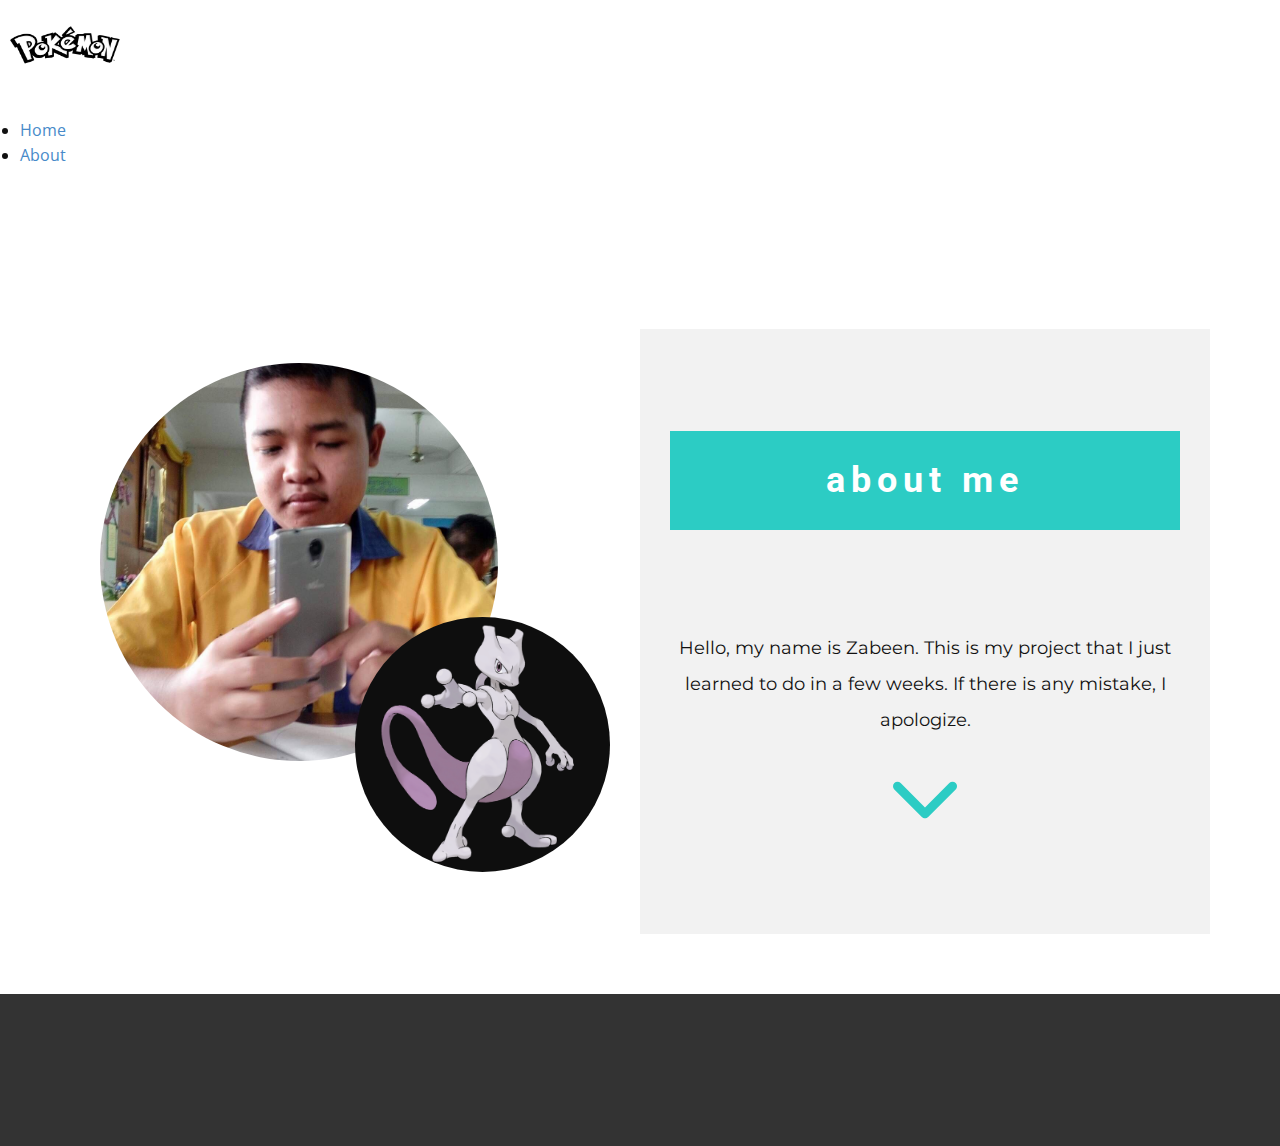
==== templates/About.html @ b77ee17d "last0" ====
<!DOCTYPE html>
<html style="font-size: 16px;">
  <head>
    <meta name="viewport" content="width=device-width, initial-scale=1.0">
    <meta charset="utf-8">
    <meta name="keywords" content="about me">
    <meta name="description" content="">
    <meta name="page_type" content="np-template-header-footer-from-plugin">
    <title>About</title>
    <link rel="stylesheet" href="../static/css/nicepage.css" media="screen">
<link rel="stylesheet" href="../static/css/Home.css" media="screen">
    <script class="u-script" type="text/javascript" src="../static/js/jquery.js" defer=""></script>
    <script class="u-script" type="text/javascript" src="../static/js/nicepage.js" defer=""></script>
    <meta name="generator" content="Nicepage 3.30.2, nicepage.com">
    <link id="u-theme-google-font" rel="stylesheet" href="https://fonts.googleapis.com/css?family=Roboto:100,100i,300,300i,400,400i,500,500i,700,700i,900,900i|Open+Sans:300,300i,400,400i,600,600i,700,700i,800,800i">
    <link id="u-page-google-font" rel="stylesheet" href="https://fonts.googleapis.com/css?family=Montserrat:100,100i,200,200i,300,300i,400,400i,500,500i,600,600i,700,700i,800,800i,900,900i">
    <link href="https://cdn.jsdelivr.net/npm/bootstrap@5.1.3/dist/css/bootstrap.min.css" rel="stylesheet" integrity="sha384-1BmE4kWBq78iYhFldvKuhfTAU6auU8tT94WrHftjDbrCEXSU1oBoqyl2QvZ6jIW3" crossorigin="anonymous">
    <script src="https://cdn.jsdelivr.net/npm/bootstrap@5.1.3/dist/js/bootstrap.bundle.min.js" integrity="sha384-ka7Sk0Gln4gmtz2MlQnikT1wXgYsOg+OMhuP+IlRH9sENBO0LRn5q+8nbTov4+1p" crossorigin="anonymous"></script>
    
    <script type="application/ld+json">{
		"@context": "http://schema.org",
		"@type": "Organization",
		"name": "980711",
		"logo": "images/default-logo.png"
}</script>
    <meta name="theme-color" content="#478ac9">
    <meta property="og:title" content="Home">
    <meta property="og:type" content="website">
  </head>
  <nav class="navbar navbar-expand-lg navbar navbar-dark bg-dark">
    <div class="container-fluid">
      <img src="../static/pokemon-logo-black-transparent.png" class="navbar-brand" href="#" width="130" height="90"></img>
      
      
    

      <div class="collapse navbar-collapse" id="navbarTogglerDemo03">
        <ul class="navbar-nav me-auto mb-2 mb-lg-0">
          <li class="nav-item">
            <a class="nav-link active" aria-current="page" href="/">Home</a>
          </li>

          <li class="nav-item">
            <a class="nav-link active" aria-current="page" href="/About">About</a>
          </li>
        </ul>

      </div>
    </div>
  </nav>
  <body class="u-body"><header class="u-clearfix u-header u-header" id="sec-79be"><div class="u-clearfix u-sheet u-valign-middle u-sheet-1">
        
              </div>
            </div>
            <div class="u-black u-menu-overlay u-opacity u-opacity-70"></div>
          </div>
        </nav>
      </div></header>
    <section class="u-align-left u-clearfix u-section-1" id="carousel_5154">
      <div class="u-clearfix u-sheet u-sheet-1">
        <div class="u-clearfix u-expanded-width u-layout-wrap u-layout-wrap-1">
          <div class="u-layout">
            <div class="u-layout-row">
              <div class="u-align-center u-container-style u-layout-cell u-shape-rectangle u-size-30 u-layout-cell-1">
                <div class="u-container-layout u-valign-middle-lg u-valign-middle-md u-valign-middle-sm u-valign-middle-xl u-container-layout-1">
                  <div alt="" class="u-image u-image-circle u-image-1" data-image-width="502" data-image-height="750"></div>
                  <div class="u-image u-image-circle u-image-2" alt="" data-image-width="1013" data-image-height="1500"></div>
                </div>
              </div>
              <div class="u-align-center u-container-style u-grey-5 u-layout-cell u-shape-rectangle u-size-30 u-layout-cell-2">
                <div class="u-container-layout u-valign-middle-lg u-valign-middle-md u-valign-middle-sm u-valign-middle-xl u-container-layout-2">
                  <div class="u-align-center u-container-style u-expanded-width u-group u-palette-4-base u-group-1">
                    <div class="u-container-layout u-container-layout-3">
                      <h2 class="u-text u-text-1">about me</h2>
                    </div>
                  </div>
                  <p class="u-custom-font u-font-montserrat u-text u-text-2">Hello, my name is Zabeen. This is my project that I just learned to do in a few weeks. If there is any mistake, I apologize.</p><span class="u-icon u-icon-circle u-text-palette-4-base u-icon-1"><svg class="u-svg-link" preserveAspectRatio="xMidYMin slice" viewBox="0 0 451.847 451.847" style =""><use xmlns:xlink="http://www.w3.org/1999/xlink" xlink:href="#svg-303b"></use></svg><svg class="u-svg-content" viewBox="0 0 451.847 451.847" x="0px" y="0px" id="svg-303b" style="enable-background:new 0 0 451.847 451.847;"><g><path d="M225.923,354.706c-8.098,0-16.195-3.092-22.369-9.263L9.27,151.157c-12.359-12.359-12.359-32.397,0-44.751   c12.354-12.354,32.388-12.354,44.748,0l171.905,171.915l171.906-171.909c12.359-12.354,32.391-12.354,44.744,0   c12.365,12.354,12.365,32.392,0,44.751L248.292,345.449C242.115,351.621,234.018,354.706,225.923,354.706z"></path>
</g></svg></span>
                </div>
              </div>
            </div>
          </div>
        </div>
      </div>
    </section>
    
    
    <footer class="u-align-center u-clearfix u-footer u-grey-80 u-footer" id="sec-acdc"><div class="u-clearfix u-sheet u-sheet-1">
        <p class="u-small-text u-text u-text-variant u-text-1"></p>
      </div></footer>
    <section class="u-backlink u-clearfix u-grey-80">

    </section>
  </body>
</html>
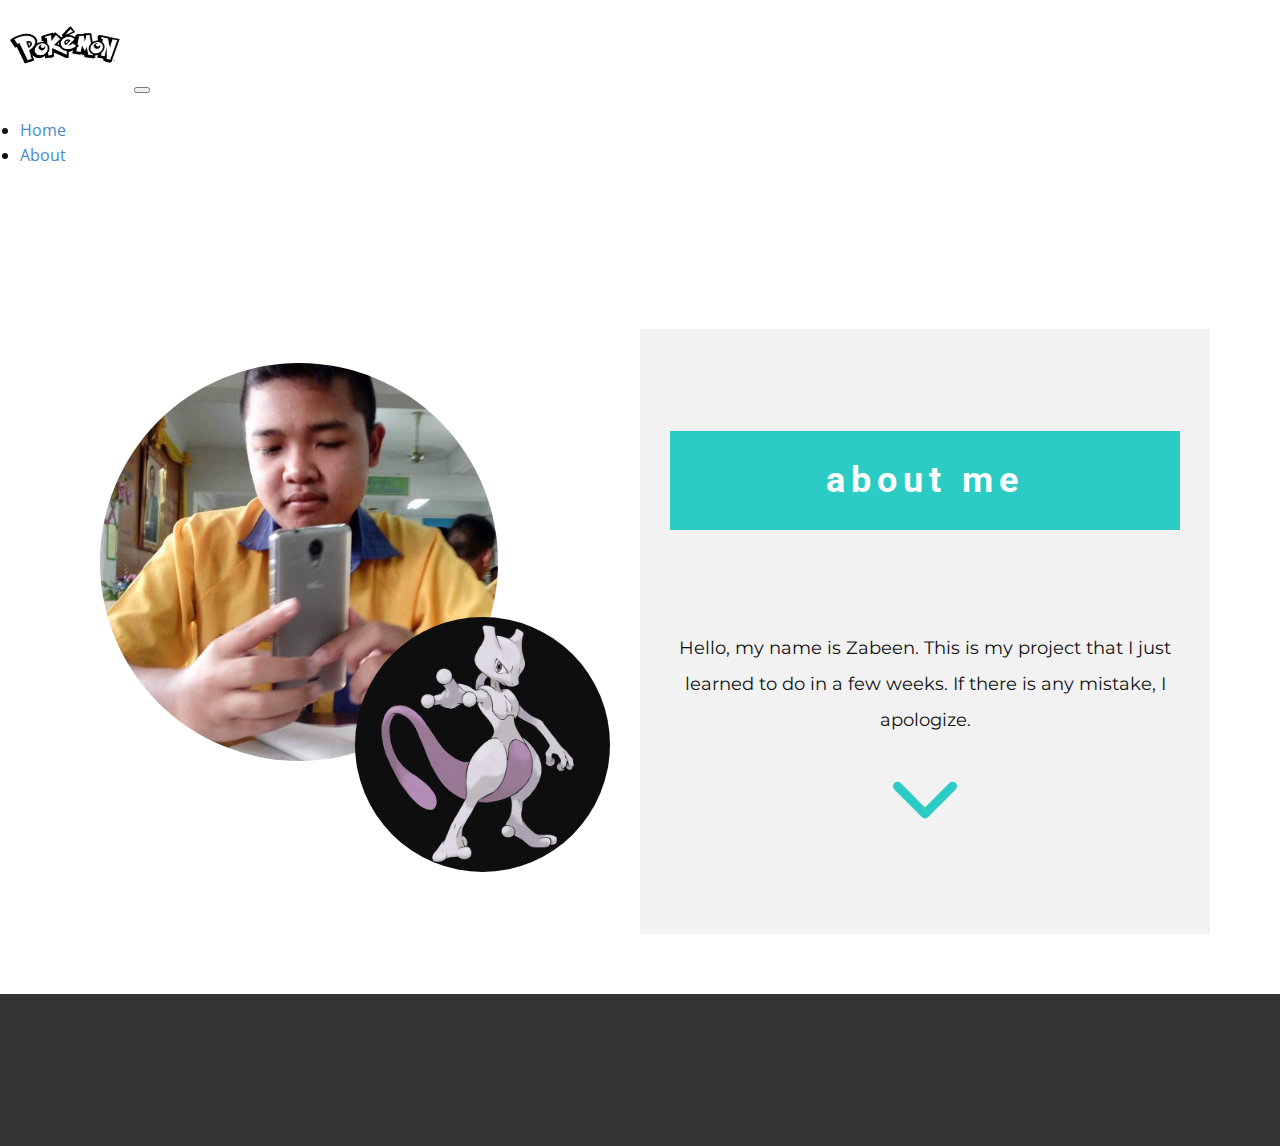
==== commit c6b36420: "last5" ====
--- a/templates/About.html
+++ b/templates/About.html
@@ -31,7 +31,9 @@
     <div class="container-fluid">
       <img src="../static/pokemon-logo-black-transparent.png" class="navbar-brand" href="#" width="130" height="90"></img>
       
-      
+      <button class="navbar-toggler" type="button" data-bs-toggle="collapse" data-bs-target="#navbarTogglerDemo03" aria-controls="navbarTogglerDemo03" aria-expanded="false" aria-label="Toggle navigation">
+        <span class="navbar-toggler-icon"></span>
+      </button>
     
 
       <div class="collapse navbar-collapse" id="navbarTogglerDemo03">
